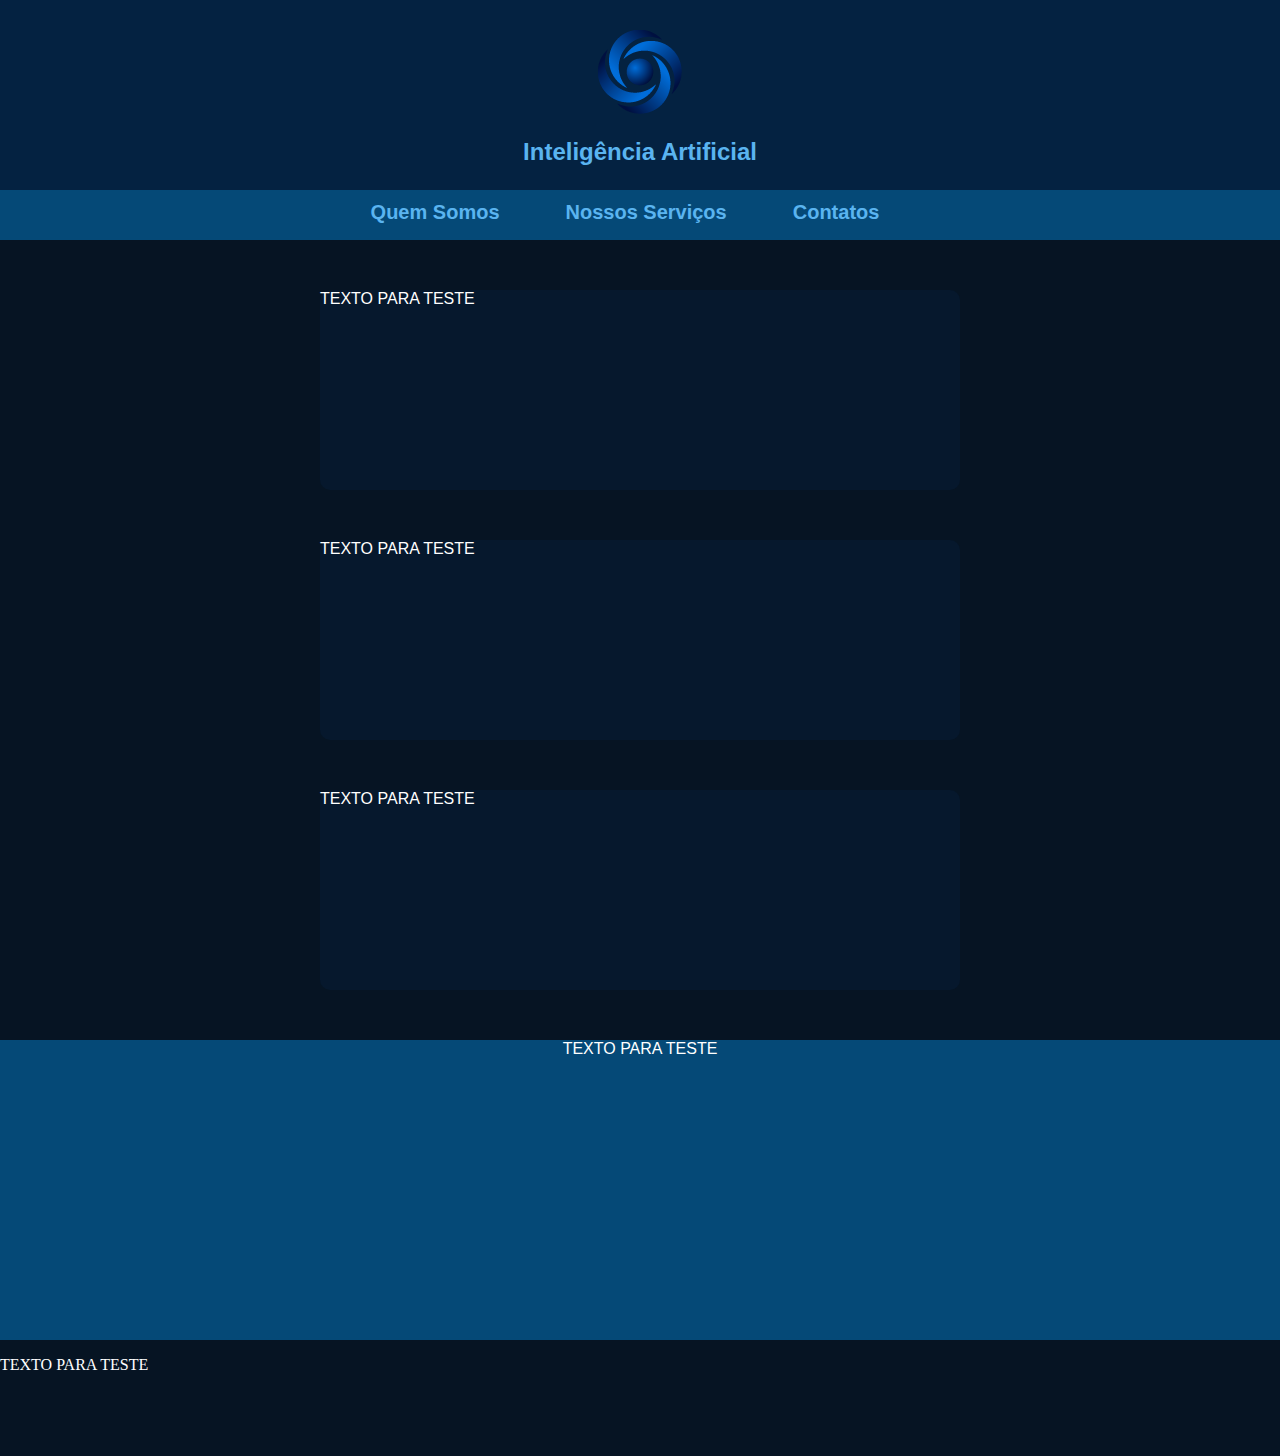
==== index.html @ 506b08b7 "Ajustes realizados no HTML e CSS para Home do Site" ====
<!DOCTYPE html>

<html>
    <head>
        
        <title>Projeto 1</title>
        <meta charset="utf-8">
        <link rel="stylesheet" type="text/css" href="css/styles.css">
    
    </head>

    <body>
        <div class="cabecalho"> <!--Logo e Nome da empresa-->
            <img src="/imagens/logo_empresa.png" class="logo"> 
            <h2 class="nome_empresa">Inteligência Artificial</h2>
        </div>
        <nav class="menu"> <!--Menu-->
            <button class="btn">Quem Somos</button>
            <button class="btn">Nossos Serviços</button>
            <button class="btn">Contatos</button>
        </nav>
        <article> 
            <div class="destaque"> <!--DIV 1-->
                <p>TEXTO PARA TESTE</p>
            </div>

            <div class="destaque"> <!--DIV 2-->
                <p>TEXTO PARA TESTE</p>
            </div>
            
            <div class="destaque"> <!--DIV 3-->
                <p>TEXTO PARA TESTE</p>
            </div>

            <div id="mais_informacoes"> <!--DIV 4-->
                <p>TEXTO PARA TESTE</p>
            </div>
        </article>
        <footer>
            <div class="rodape">
                <p>TEXTO PARA TESTE</p>
            </div>
        </footer>
    </body>
</html>
---- css/styles.css ----
.cabecalho{
    background-color: rgb(4, 34, 65);
    color: rgb(90, 180, 240);
    font-family: Arial, Helvetica, sans-serif;
    text-align: center;
    height: 190px;
}

.logo {
    margin-top: 30px;
    /* border: 2px solid red;*/
}

.nome_empresa {
    margin-bottom: 30px;
    /* border: 2px solid red;*/
}

.menu {
    background-color: rgb(5, 73, 119);
    height: 50px;
   /* border: 2px solid red;*/
    text-align: center;
}
    
.btn {
    color:rgb(90, 180, 240);
    font-family: Arial, Helvetica, sans-serif;
    font-weight: bold;
    font-size: 20px;
    margin: 10px;
    margin-right:  40px;
    text-decoration: none;
    background-color:  rgb(5, 73, 119);
    border: none; /*Retirei as bordas do Menu*/
    cursor: pointer; /*Ponteira Mouse "mãozinha"*/ 
}

.btn:hover {
    color: white; /*Troca de cor ao passar mouse por cima*/
}

.destaque {
    background-color: rgb(6, 24, 45);
    color: white;
    font-family: Arial, Helvetica, sans-serif;
    width: 50%;
    height: 200px;
    margin: 0 auto;
    margin-top: 50px;
    border-radius: 10px ;
}

#mais_informacoes {
    background-color: rgb(5, 73, 119);
    color: white;
    font-family: Arial, Helvetica, sans-serif;
    text-align: center;
    margin-top: 50px;
    height: 300px;
}

.rodape{
    color: white;
    height: 100px;
}

body {
    margin: 0px;
    background-color: rgb(6, 20, 35);
}
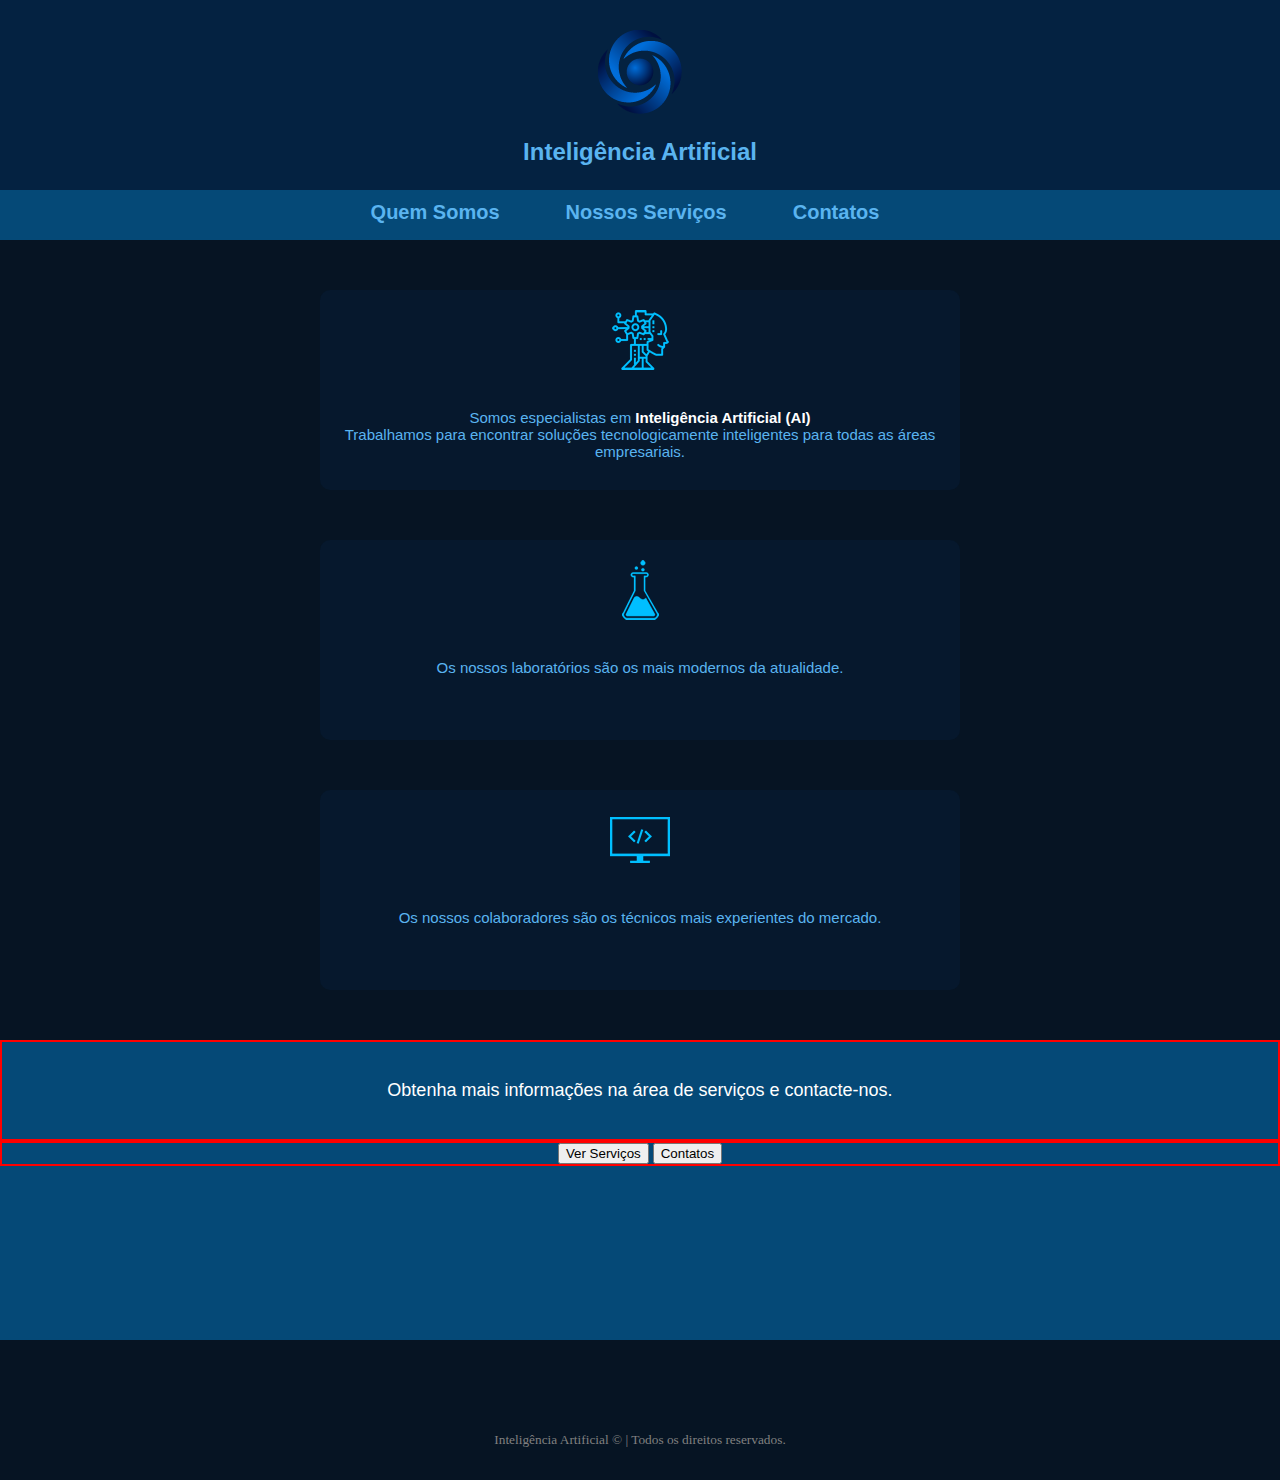
==== commit 4305cff0: "commit da criação das div centrais da home e o seu rodapé" ====
--- a/index.html
+++ b/index.html
@@ -21,24 +21,56 @@
         </nav>
         <article> 
             <div class="destaque"> <!--DIV 1-->
-                <p>TEXTO PARA TESTE</p>
+                <div class="div_logo">
+                    <img src="/imagens/icon_ai.png">
+                </div>
+                <div class="div_texto">
+                    <p>
+                        Somos especialistas em <strong style="color: white;">Inteligência Artificial (AI)</strong> <br>
+                        Trabalhamos para encontrar soluções tecnologicamente inteligentes para todas as áreas empresariais.
+                    </p>
+                </div>
             </div>
 
             <div class="destaque"> <!--DIV 2-->
-                <p>TEXTO PARA TESTE</p>
+                <div class="div_logo">
+                    <img src="/imagens/icon_lab.png">
+                </div>
+                <div class="div_texto">
+                    <p>
+                        Os nossos laboratórios são os mais modernos da atualidade.
+                    </p>
+                </div>
             </div>
             
             <div class="destaque"> <!--DIV 3-->
-                <p>TEXTO PARA TESTE</p>
+                <div class="div_logo">
+                    <img src="/imagens/icon_computer.png">
+                </div>
+                <div class="div_texto">
+                    <p>
+                        Os nossos colaboradores são os técnicos mais experientes do mercado.
+                    </p>
+                </div>
             </div>
 
             <div id="mais_informacoes"> <!--DIV 4-->
-                <p>TEXTO PARA TESTE</p>
+                
+                <div class="texto_mais_informacoes">
+                    <p>Obtenha mais informações na área de serviços e contacte-nos.</p>
+                </div>
+                
+                <div class="div_botoes"> <!--DIV Botões-->
+                    <button>Ver Serviços</button>
+                    <button>Contatos</button>
+                </div>
             </div>
         </article>
         <footer>
             <div class="rodape">
-                <p>TEXTO PARA TESTE</p>
+                <div class="texto_rodape">
+                    <small>Inteligência Artificial © | Todos os direitos reservados.</small> 
+                </div>
             </div>
         </footer>
     </body>
--- a/css/styles.css
+++ b/css/styles.css
@@ -8,18 +8,29 @@
 
 .logo {
     margin-top: 30px;
-    /* border: 2px solid red;*/
+    
+}
+
+.div_logo {
+    text-align: center;
+    padding: 20px;
+}
+
+.div_texto{
+    font-family: Arial, Helvetica, sans-serif;
+    text-align: center;
+    font-size: 15px;
+    color: rgb(90, 180, 240); 
 }
 
 .nome_empresa {
     margin-bottom: 30px;
-    /* border: 2px solid red;*/
+    
 }
 
 .menu {
     background-color: rgb(5, 73, 119);
     height: 50px;
-   /* border: 2px solid red;*/
     text-align: center;
 }
     
@@ -53,16 +64,32 @@
 
 #mais_informacoes {
     background-color: rgb(5, 73, 119);
-    color: white;
-    font-family: Arial, Helvetica, sans-serif;
-    text-align: center;
     margin-top: 50px;
     height: 300px;
 }
 
+.texto_mais_informacoes{
+    border: 2px solid red;
+    padding: 20px; /*Dessa forma parece que "aumentamos" a DIV*/
+    font-family: Arial, Helvetica, sans-serif;
+    color: white;
+    text-align: center;
+    font-size: 18px;
+}
+
+.div_botoes{
+    border: 2px solid red;
+    text-align: center;
+}
+
 .rodape{
-    color: white;
-    height: 100px;
+    padding-top: 90px; /*É dessa forma que realizamos o deslocamento do elemento dentro da DIV*/
+    height: 50px;
+    text-align: center;
+}
+
+.texto_rodape {
+    color: gray;
 }
 
 body {
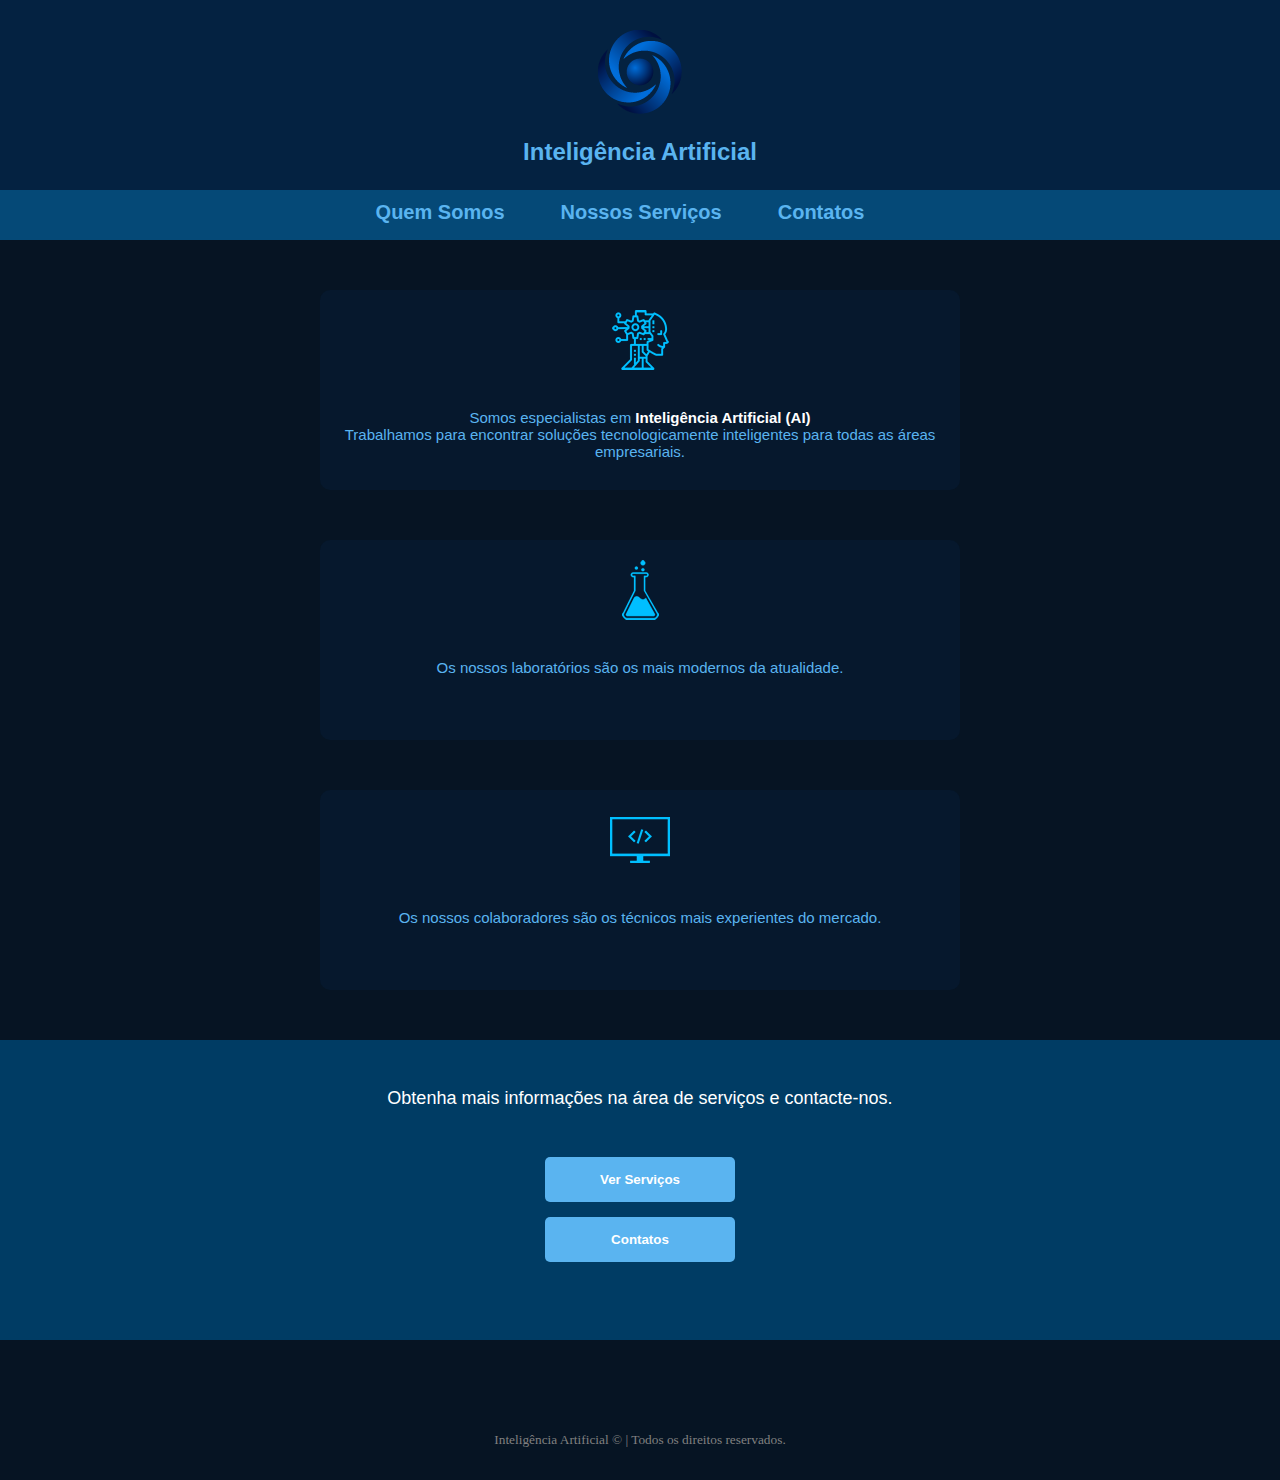
==== commit 67859614: "Inserido botões de ajuda no fim da página, bem como pequenos ajustes de css no código" ====
--- a/index.html
+++ b/index.html
@@ -61,8 +61,8 @@
                 </div>
                 
                 <div class="div_botoes"> <!--DIV Botões-->
-                    <button>Ver Serviços</button>
-                    <button>Contatos</button>
+                    <button class="btn_info">Ver Serviços</button>
+                    <button class="btn_info">Contatos</button>
                 </div>
             </div>
         </article>
--- a/css/styles.css
+++ b/css/styles.css
@@ -39,12 +39,14 @@
     font-family: Arial, Helvetica, sans-serif;
     font-weight: bold;
     font-size: 20px;
-    margin: 10px;
+    margin: 0 auto;
     margin-right:  40px;
+    margin-top: 10px;
     text-decoration: none;
     background-color:  rgb(5, 73, 119);
     border: none; /*Retirei as bordas do Menu*/
-    cursor: pointer; /*Ponteira Mouse "mãozinha"*/ 
+    cursor: pointer; /*Ponteira Mouse "mãozinha"*/
+ 
 }
 
 .btn:hover {
@@ -57,29 +59,42 @@
     font-family: Arial, Helvetica, sans-serif;
     width: 50%;
     height: 200px;
-    margin: 0 auto;
+    margin: 0 auto; /*Usado para direcionar os elementos ao centro da tela*/
     margin-top: 50px;
     border-radius: 10px ;
 }
 
 #mais_informacoes {
-    background-color: rgb(5, 73, 119);
+    background-color: rgb(0, 60, 100);
     margin-top: 50px;
     height: 300px;
 }
 
 .texto_mais_informacoes{
-    border: 2px solid red;
-    padding: 20px; /*Dessa forma parece que "aumentamos" a DIV*/
+    padding: 30px; 
     font-family: Arial, Helvetica, sans-serif;
     color: white;
     text-align: center;
     font-size: 18px;
 }
 
-.div_botoes{
-    border: 2px solid red;
-    text-align: center;
+.btn_info {
+    background-color: rgb(90, 180, 240);
+    color: white;
+    font-weight: bold;
+   display: block;
+   margin: 0 auto; /*Usado para direcionar os elementos ao centro da tela*/
+   margin-bottom: 15px;
+   width: 190px;
+   height: 45px;
+   border-radius: 5px;
+   border: none;
+   cursor: pointer;
+}
+
+.btn_info:hover {
+    background-color: white;
+    color:black;
 }
 
 .rodape{
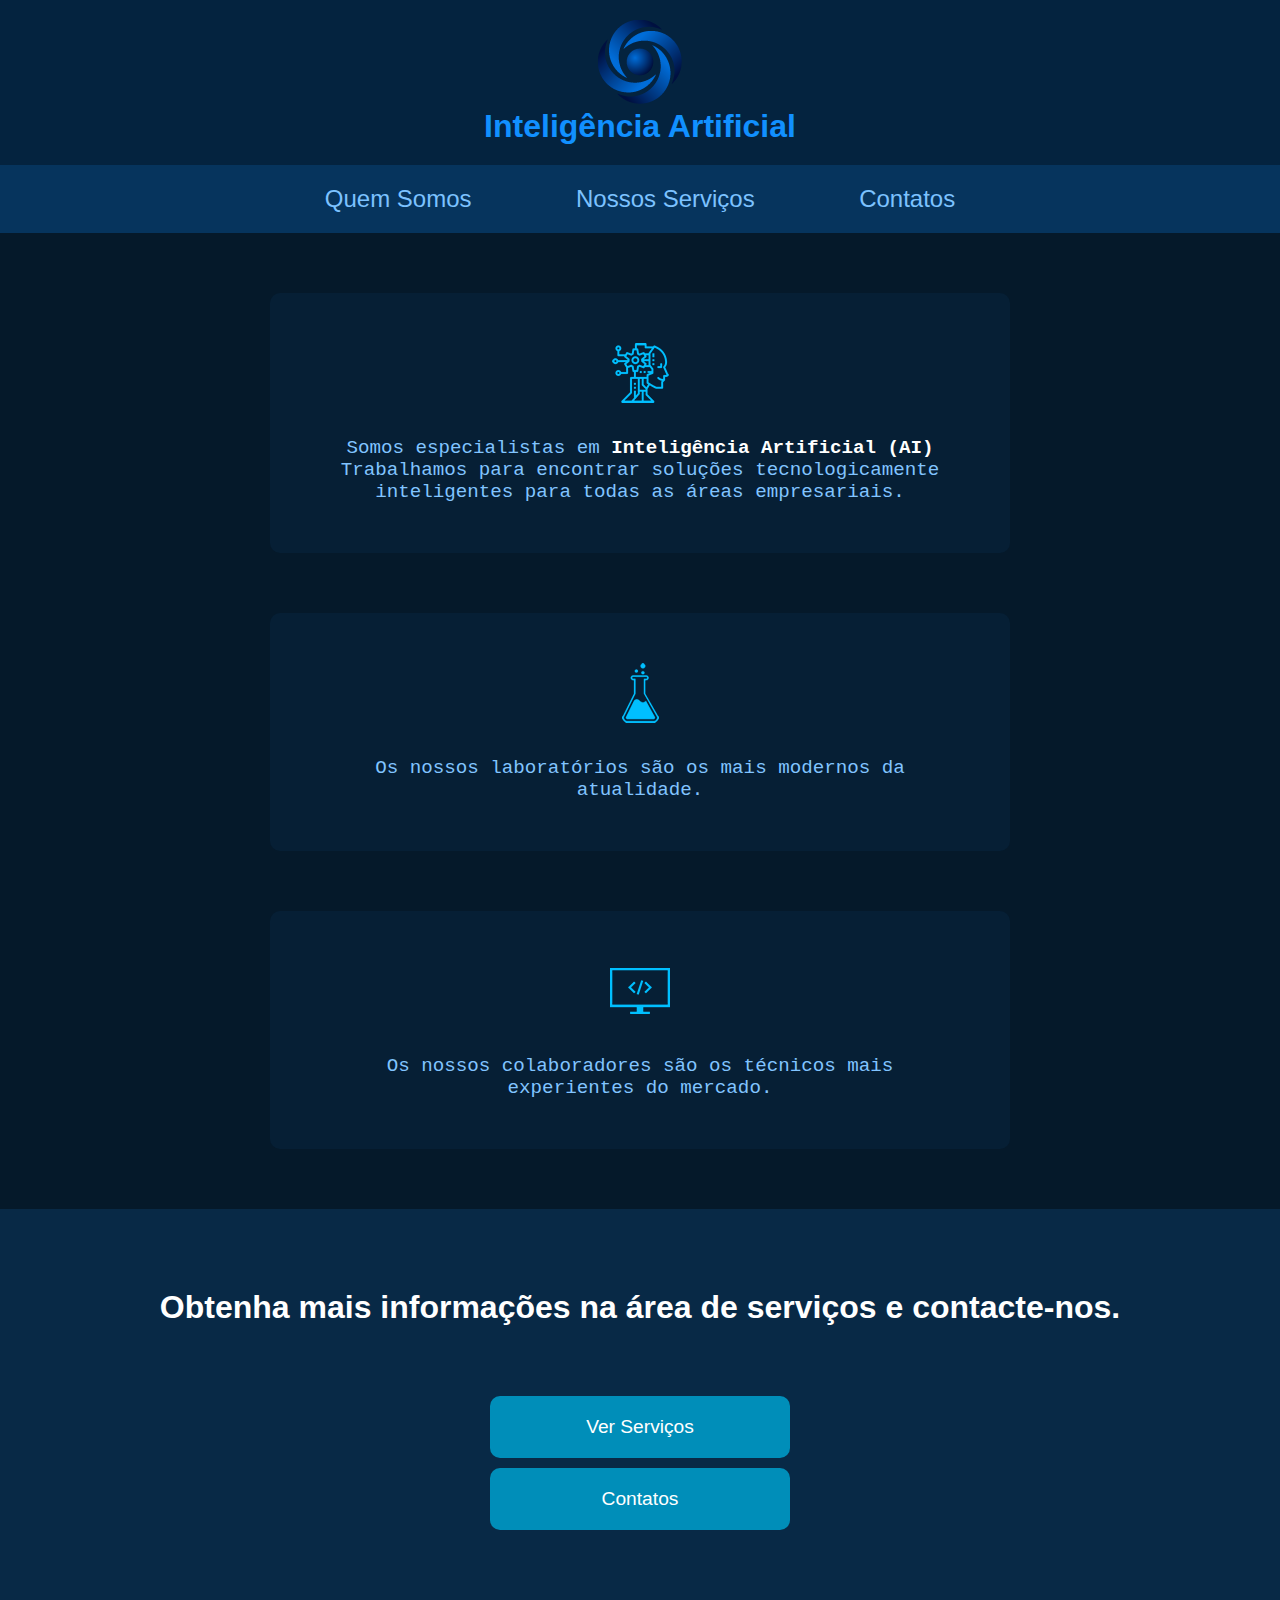
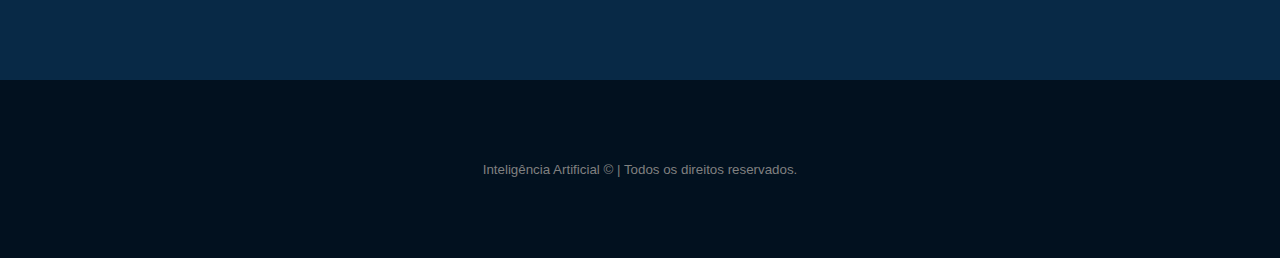
==== commit cb811c41: "Final Refatoração do HTML e CSS da página index" ====
--- a/index.html
+++ b/index.html
@@ -1,77 +1,69 @@
 <!DOCTYPE html>
+<html>
 
-<html>
     <head>
-        
-        <title>Projeto 1</title>
+        <title>Projeto 1 - Home Page</title>
         <meta charset="utf-8">
-        <link rel="stylesheet" type="text/css" href="css/styles.css">
-    
+        <meta name="viewport" content="width=device=width, initial-scale=1.0">
+        <link rel="stylesheet" type="text/css" href="/css/styles.css">
+        <link rel="shortcut icon" href="/imagens/logo_empresa.png" type="image/png">
     </head>
 
     <body>
-        <div class="cabecalho"> <!--Logo e Nome da empresa-->
-            <img src="/imagens/logo_empresa.png" class="logo"> 
-            <h2 class="nome_empresa">Inteligência Artificial</h2>
-        </div>
-        <nav class="menu"> <!--Menu-->
-            <button class="btn">Quem Somos</button>
-            <button class="btn">Nossos Serviços</button>
-            <button class="btn">Contatos</button>
+        
+        <header class="container-cabecalho"> <!-- Container: Cabeçalho -->
+            <img src="/imagens/logo_empresa.png" alt="Logo da Empresa" title="Inteligência Artificial"> 
+            <h3>Inteligência Artificial</h3>
+        </header>
+
+        <nav class="container-menu"> <!-- Container: MENU -->
+                <a href="/index.html" style="text-decoration: none;"> <button>Quem Somos</button> </a>
+                <a href="/nossos_servicos.html" style="text-decoration: none;"> <button>Nossos Serviços</button> </a>
+                <a href="/contatos.html" style="text-decoration: none;"> <button>Contatos</button> </a>
         </nav>
-        <article> 
-            <div class="destaque"> <!--DIV 1-->
-                <div class="div_logo">
-                    <img src="/imagens/icon_ai.png">
-                </div>
-                <div class="div_texto">
-                    <p>
+
+        <main>
+
+            <section class="container-quem-somos"> <!-- Container: Quem Somos -->
+                <article class="servicos"> 
+                    <img src="/imagens/icon_ai.png" alt="Icone" title="Inteligência Artificial" class="icone">
+                    <p class="servicos-texto">
                         Somos especialistas em <strong style="color: white;">Inteligência Artificial (AI)</strong> <br>
                         Trabalhamos para encontrar soluções tecnologicamente inteligentes para todas as áreas empresariais.
                     </p>
-                </div>
-            </div>
+                </article>
 
-            <div class="destaque"> <!--DIV 2-->
-                <div class="div_logo">
-                    <img src="/imagens/icon_lab.png">
-                </div>
-                <div class="div_texto">
-                    <p>
+                <article class="servicos">
+                    <img src="/imagens/icon_lab.png" alt="Icone" title="Laboratório" class="icone">
+                    <p class="servicos-texto">
                         Os nossos laboratórios são os mais modernos da atualidade.
                     </p>
-                </div>
-            </div>
-            
-            <div class="destaque"> <!--DIV 3-->
-                <div class="div_logo">
-                    <img src="/imagens/icon_computer.png">
-                </div>
-                <div class="div_texto">
-                    <p>
+                </article>
+
+                <article class="servicos">
+                    <img src="/imagens/icon_computer.png" alt="Icone" title="Computador" class="icone">
+                    <p class="servicos-texto">
                         Os nossos colaboradores são os técnicos mais experientes do mercado.
                     </p>
-                </div>
-            </div>
+                </article>
 
-            <div id="mais_informacoes"> <!--DIV 4-->
-                
-                <div class="texto_mais_informacoes">
-                    <p>Obtenha mais informações na área de serviços e contacte-nos.</p>
-                </div>
-                
-                <div class="div_botoes"> <!--DIV Botões-->
-                    <button class="btn_info">Ver Serviços</button>
-                    <button class="btn_info">Contatos</button>
-                </div>
-            </div>
-        </article>
-        <footer>
-            <div class="rodape">
-                <div class="texto_rodape">
-                    <small>Inteligência Artificial © | Todos os direitos reservados.</small> 
-                </div>
-            </div>
-        </footer>
+            </section>
+
+            <section class="container-mais-informacoes"> <!-- Container: Mais Informações -->
+                    <h1> Obtenha mais informações na área de serviços e contacte-nos.</h1>
+                    <div class="mais-info-botoes">
+                        <a href="/nossos_servicos.html" style="text-decoration: none;"> <button>Ver Serviços</button> </a>
+                        <a href="/contatos.html" style="text-decoration: none;"> <button>Contatos</button> </a>
+                    </div>
+
+            </section>
+
+            <footer class="rodape"> <!-- Container: Rodapé-->
+
+                <small>Inteligência Artificial © | Todos os direitos reservados.</small> 
+            
+            </footer>
+
+        </main>
     </body>
 </html>--- a/css/styles.css
+++ b/css/styles.css
@@ -1,113 +1,137 @@
-.cabecalho{
-    background-color: rgb(4, 34, 65);
-    color: rgb(90, 180, 240);
-    font-family: Arial, Helvetica, sans-serif;
-    text-align: center;
-    height: 190px;
+/* --------------- Configuração base das páginas --------------- */
+* {
+    margin: 0;
+    padding: 0;
 }
 
-.logo {
-    margin-top: 30px;
-    
+body {
+    font-family: Arial, Helvetica, sans-serif;
+    color: white
 }
 
-.div_logo {
+/*------------------------------------------------------------*/
+
+/* --------------- Classes de uso Geral  ---------------  */
+.textos_centralizados {
+    text-align: center;
+}
+
+.margin-top-40 {
+    margin-top: 40px;
+}
+
+/*------------------------------------------------------------*/
+
+/* --------------- Container: Cabeçalho  ---------------  */
+.container-cabecalho {
     text-align: center;
     padding: 20px;
+    background-color: #04233F ;
 }
 
-.div_texto{
-    font-family: Arial, Helvetica, sans-serif;
-    text-align: center;
-    font-size: 15px;
-    color: rgb(90, 180, 240); 
+.container-cabecalho h3 {  /*Título da página*/  
+
+/* Isso significa que todos os h3 contidos dentro do elemento pai,
+ terão o CSS abaixo aplicado */
+ font-weight: 600;
+ font-size: 2em;
+ color: #1190FF
 }
 
-.nome_empresa {
-    margin-bottom: 30px;
-    
+/*------------------------------------------------------------*/
+
+/* --------------- Container: MENU  ---------------  */
+.container-menu {
+    text-align: center;
+    padding: 20px;
+    background-color: #06345D;
 }
 
-.menu {
-    background-color: rgb(5, 73, 119);
-    height: 50px;
+.container-menu button {
+    font-size: 1.5em;
+    margin: 0px 50px;
+    text-decoration: none;
+    background-color: #06345D;
+    color: #7CC2FF;
+    border: none;
+    cursor: pointer;
+}
+
+.container-menu button:hover {
+    color: white;
+}
+
+/*------------------------------------------------------------*/
+
+/* --------------- Container: QUEM SOMOS  ---------------  */
+
+.container-quem-somos {
+    background-color: #05192A;
+    overflow: auto; 
+}
+
+.container-quem-somos .servicos {
+    float: center;
+    margin: 60px auto;
+    background-color: #061F35;
+    width: 50%;
+    padding: 50px;
+    border-radius: 10px;
     text-align: center;
 }
-    
-.btn {
-    color:rgb(90, 180, 240);
-    font-family: Arial, Helvetica, sans-serif;
-    font-weight: bold;
-    font-size: 20px;
-    margin: 0 auto;
-    margin-right:  40px;
-    margin-top: 10px;
-    text-decoration: none;
-    background-color:  rgb(5, 73, 119);
-    border: none; /*Retirei as bordas do Menu*/
-    cursor: pointer; /*Ponteira Mouse "mãozinha"*/
- 
+
+.container-quem-somos .servicos .icone {
+    margin-bottom: 10px;
 }
 
-.btn:hover {
-    color: white; /*Troca de cor ao passar mouse por cima*/
+.container-quem-somos .servicos-texto {
+    font-family: 'Courier New', Courier, monospace;
+    margin-top: 20px;
+    font-size: 1.2em;
+    color: #81C4FF;
 }
 
-.destaque {
-    background-color: rgb(6, 24, 45);
-    color: white;
-    font-family: Arial, Helvetica, sans-serif;
-    width: 50%;
-    height: 200px;
-    margin: 0 auto; /*Usado para direcionar os elementos ao centro da tela*/
-    margin-top: 50px;
-    border-radius: 10px ;
+
+/*------------------------------------------------------------*/
+
+/* --------------- Container: MAIS INFORMAÇÕES  ---------------  */
+
+.container-mais-informacoes {
+    background-color: #082946;
+    padding: 80px;
+    text-align: center;
 }
 
-#mais_informacoes {
-    background-color: rgb(0, 60, 100);
-    margin-top: 50px;
-    height: 300px;
+.container-mais-informacoes .mais-info-botoes {
+    padding: 60px;
+    text-align: center;
 }
 
-.texto_mais_informacoes{
-    padding: 30px; 
-    font-family: Arial, Helvetica, sans-serif;
+.mais-info-botoes button {
+    display: block;
+    width: 300px;
+    text-decoration: none;
+    font-size: 1.2em;
+    background-color: #008EB9;
     color: white;
-    text-align: center;
-    font-size: 18px;
-}
-
-.btn_info {
-    background-color: rgb(90, 180, 240);
-    color: white;
-    font-weight: bold;
-   display: block;
-   margin: 0 auto; /*Usado para direcionar os elementos ao centro da tela*/
-   margin-bottom: 15px;
-   width: 190px;
-   height: 45px;
-   border-radius: 5px;
-   border: none;
+    padding: 20px 60px;
+    margin: 10px auto;
+    border-radius: 10px;
+    border: none;
    cursor: pointer;
 }
 
-.btn_info:hover {
+.mais-info-botoes button:hover {
     background-color: white;
-    color:black;
+    color: black;
 }
+/*------------------------------------------------------------*/
 
-.rodape{
-    padding-top: 90px; /*É dessa forma que realizamos o deslocamento do elemento dentro da DIV*/
-    height: 50px;
+/* --------------- Container: RODAPE  ---------------  */
+
+.rodape {
     text-align: center;
-}
-
-.texto_rodape {
+    padding: 80px;
+    background-color: #02111F;
     color: gray;
-}
-
-body {
-    margin: 0px;
-    background-color: rgb(6, 20, 35);
-}
+}